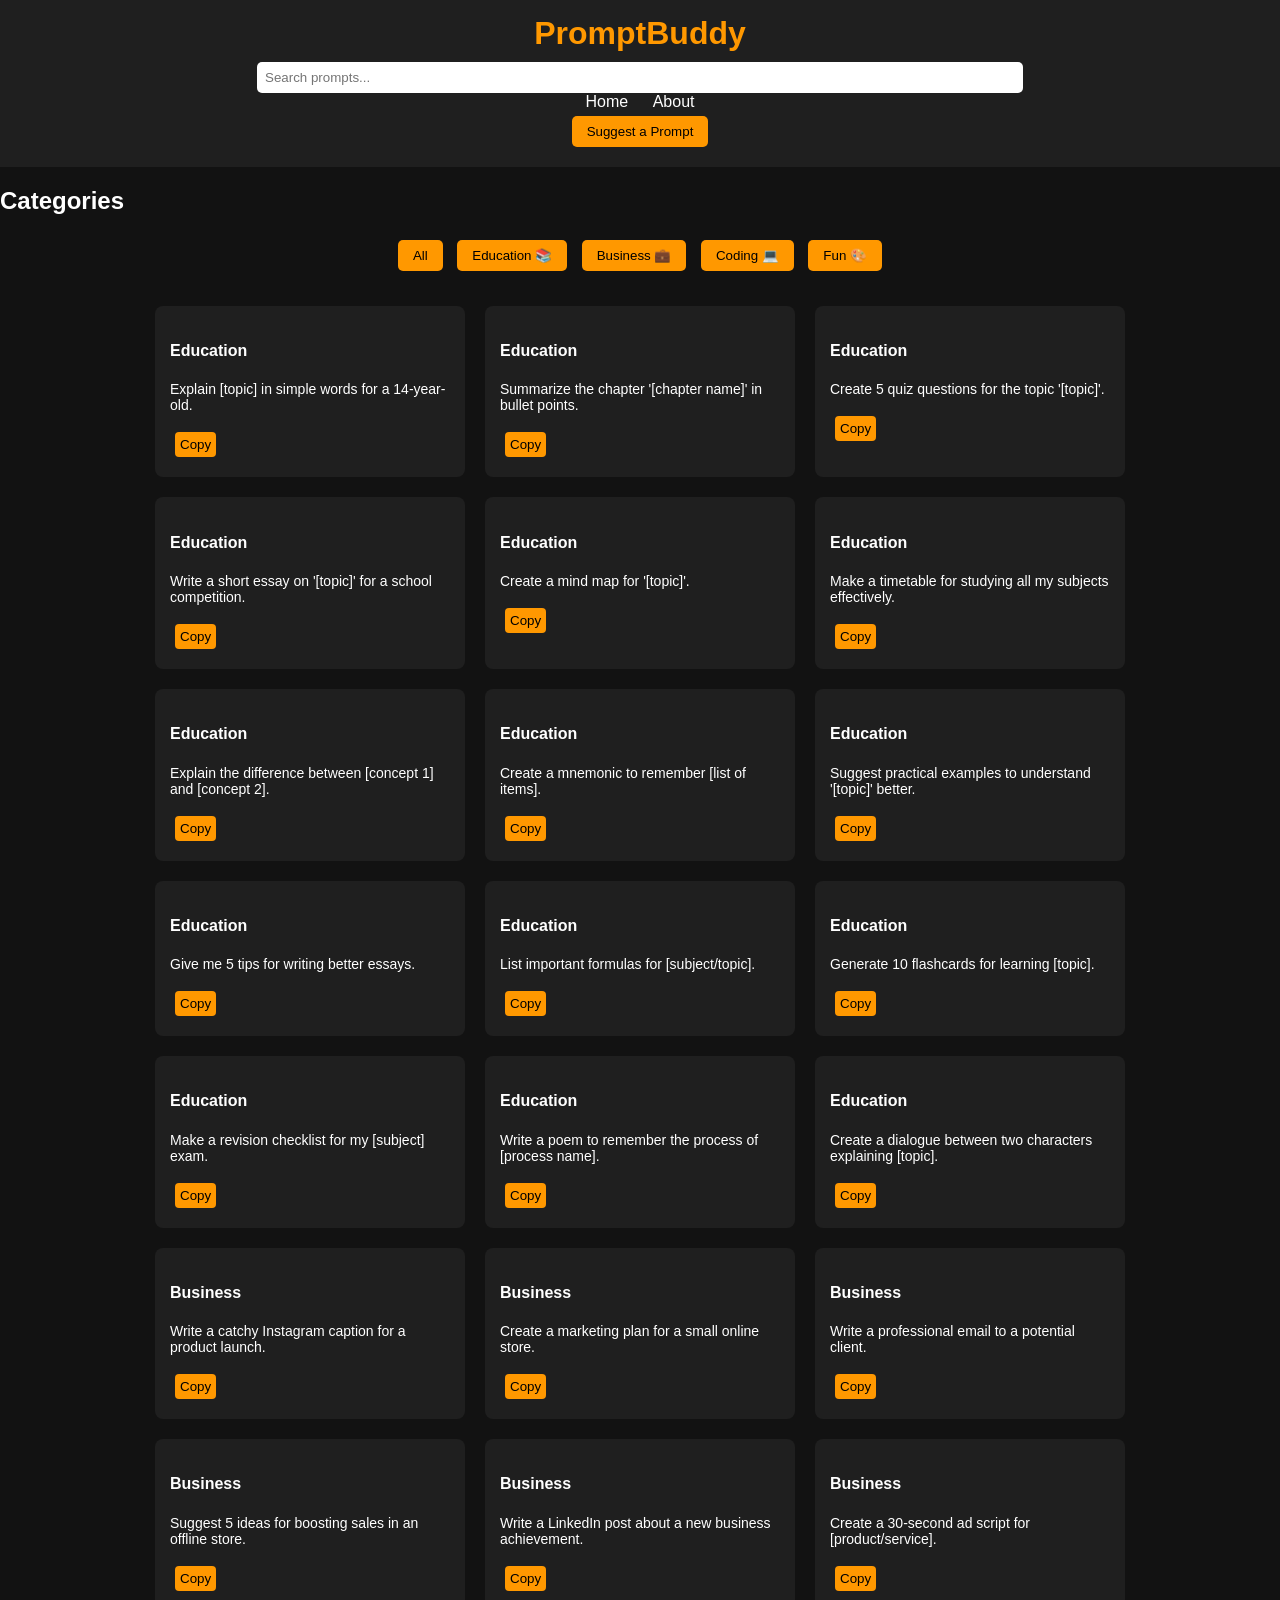
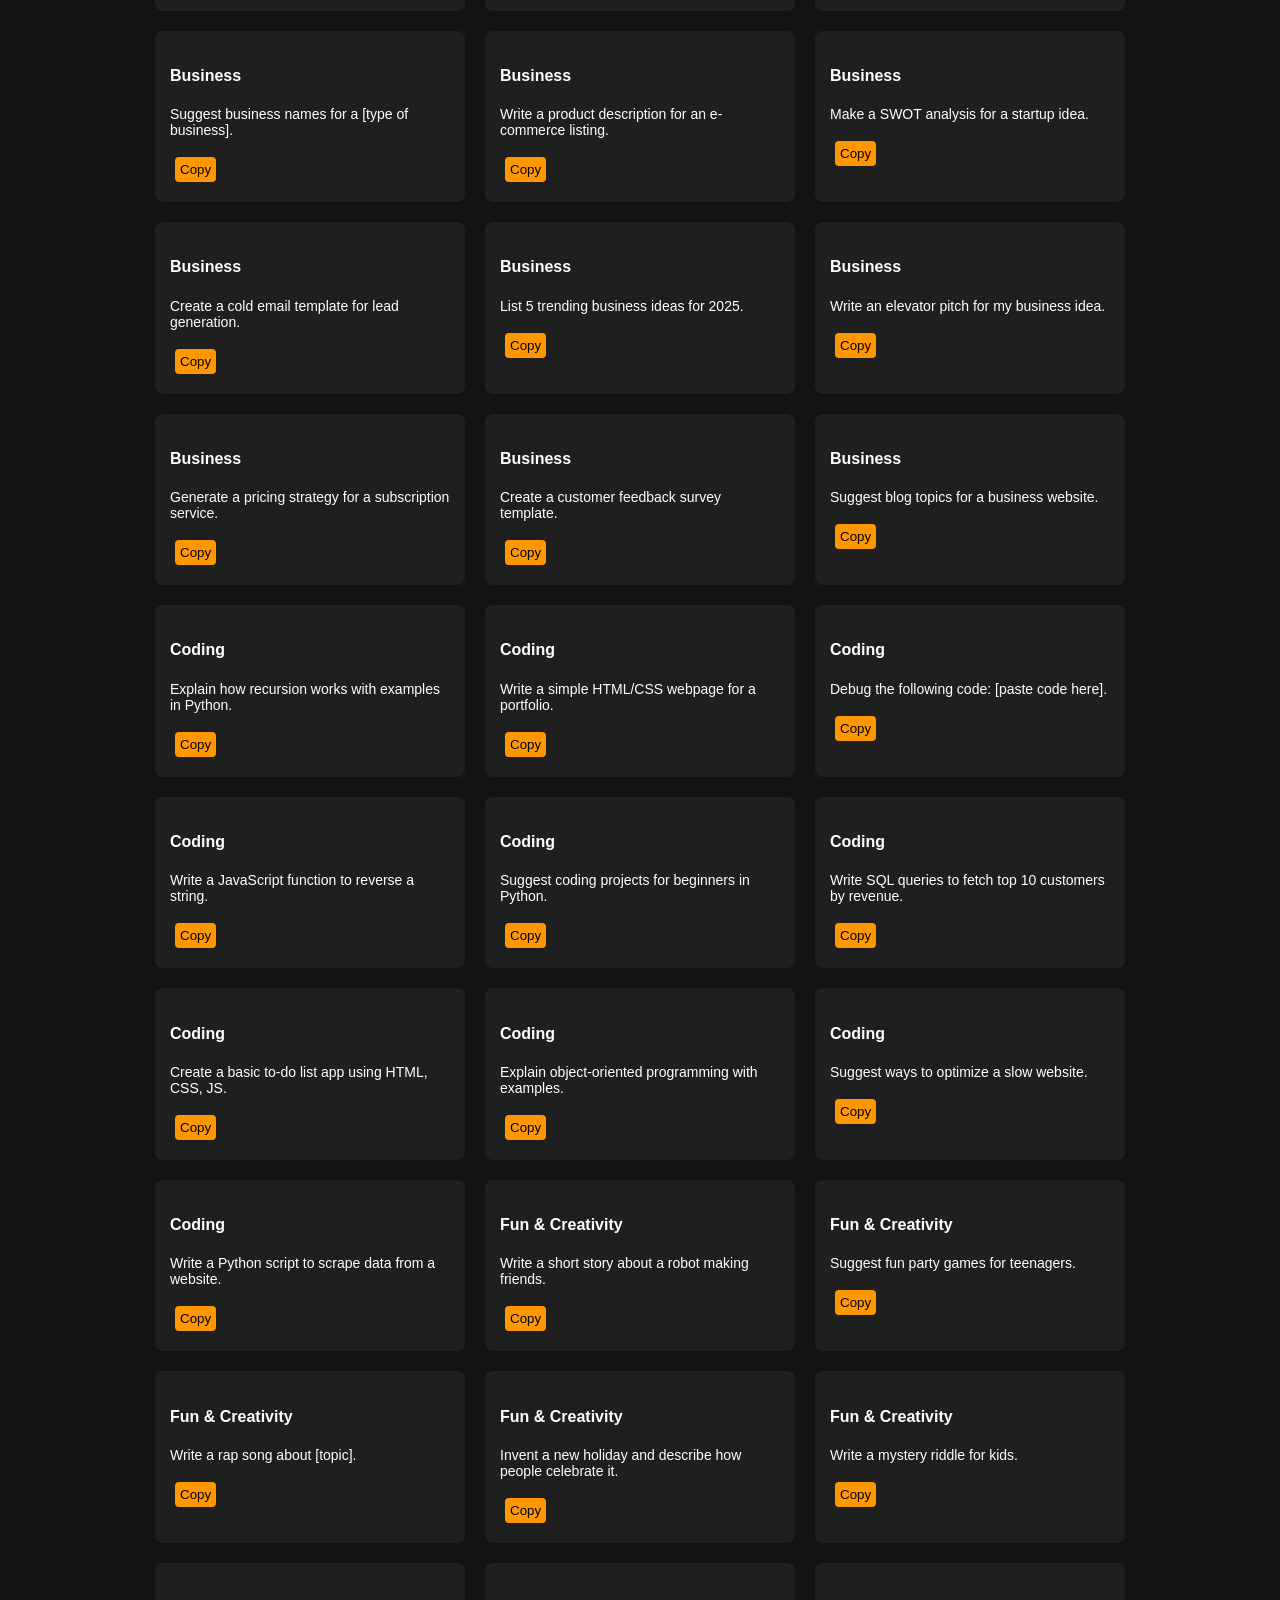
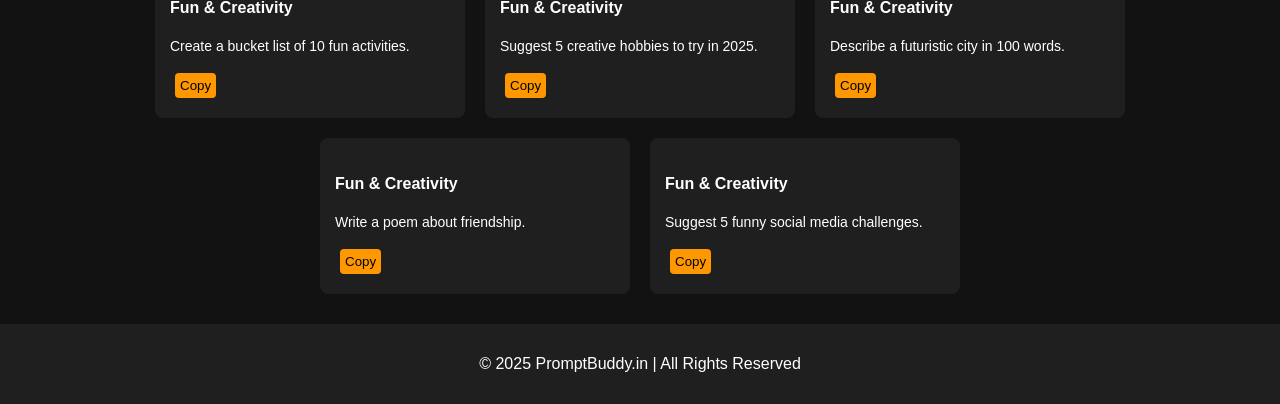
==== index.html @ df9ea748 "Add files via upload" ====
<!DOCTYPE html>
<html lang="en">
<head>
    <meta charset="UTF-8">
    <meta name="viewport" content="width=device-width, initial-scale=1.0">
    <title>PromptBuddy.in - Your AI Prompt Partner</title>
    <link rel="stylesheet" href="style.css">
</head>
<body>
    <header>
        <h1>PromptBuddy</h1>
        <input type="text" id="searchBar" placeholder="Search prompts...">
        <nav>
            <a href="index.html">Home</a>
            <a href="about.html">About</a>
        </nav>
        <button onclick="window.open('#', '_blank')">Suggest a Prompt</button>
    </header>

    <main>
        <h2>Categories</h2>
        <div class="categories">
            <button onclick="filterCategory('All')">All</button>
            <button onclick="filterCategory('Education')">Education 📚</button>
            <button onclick="filterCategory('Business')">Business 💼</button>
            <button onclick="filterCategory('Coding')">Coding 💻</button>
            <button onclick="filterCategory('Fun & Creativity')">Fun 🎨</button>
        </div>

        <div id="promptContainer" class="prompt-container"></div>
    </main>

    <footer>
        <p>© 2025 PromptBuddy.in | All Rights Reserved</p>
    </footer>

    <script src="prompts.js"></script>
    <script src="script.js"></script>
</body>
</html>
---- style.css ----
body {
    font-family: Arial, sans-serif;
    margin: 0;
    background-color: #121212;
    color: #fff;
}

header {
    background: #1f1f1f;
    padding: 15px;
    text-align: center;
}

header h1 {
    margin: 0;
    color: #ff9800;
}

header input {
    padding: 8px;
    width: 60%;
    margin-top: 10px;
    border: none;
    border-radius: 5px;
}

nav a {
    color: #fff;
    margin: 0 10px;
    text-decoration: none;
}

button {
    background: #ff9800;
    border: none;
    padding: 8px 15px;
    margin: 5px;
    border-radius: 5px;
    cursor: pointer;
    color: black;
}

.categories {
    text-align: center;
    margin: 20px;
}

.prompt-container {
    display: flex;
    flex-wrap: wrap;
    justify-content: center;
}

.prompt-card {
    background: #1f1f1f;
    border-radius: 8px;
    padding: 15px;
    margin: 10px;
    width: 280px;
}

.prompt-card p {
    font-size: 14px;
}

.copy-btn {
    background: #ff9800;
    border: none;
    padding: 5px;
    margin-top: 5px;
    border-radius: 4px;
    cursor: pointer;
}

footer {
    background: #1f1f1f;
    text-align: center;
    padding: 15px;
    margin-top: 20px;
}
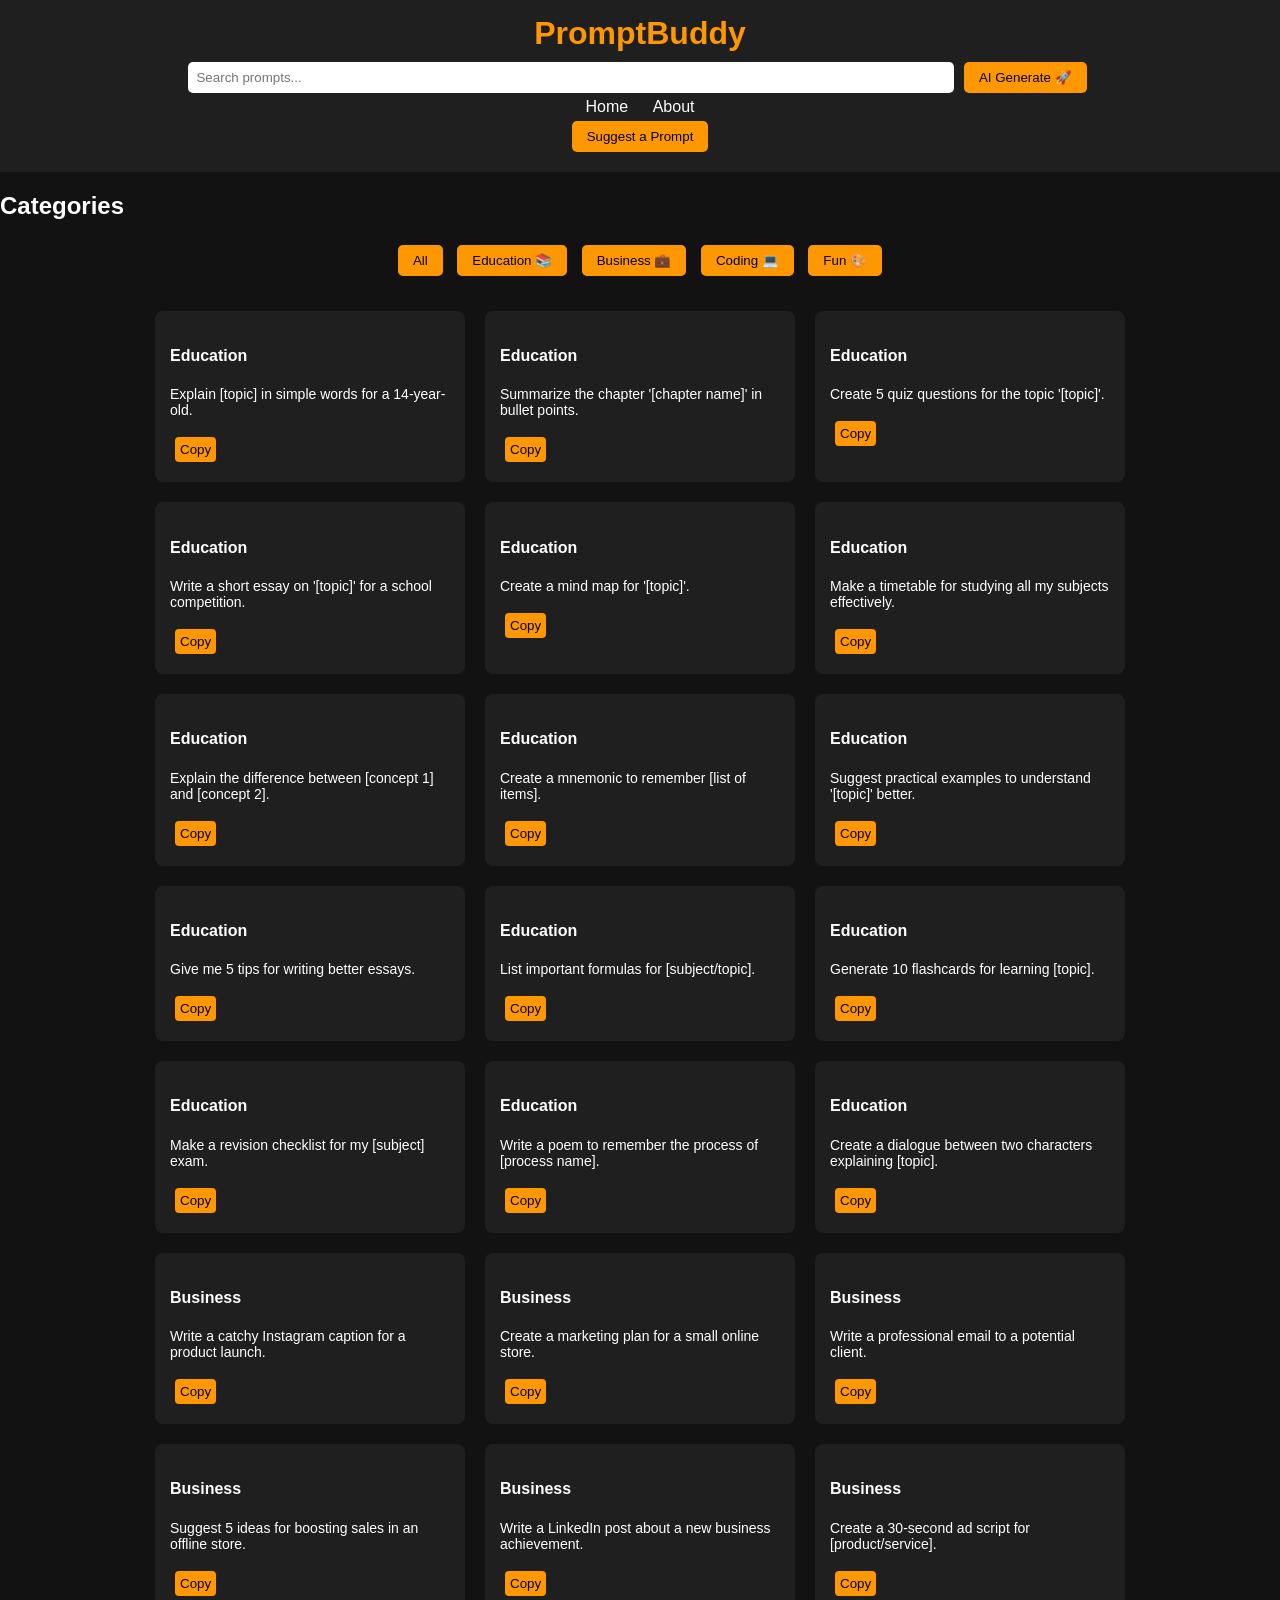
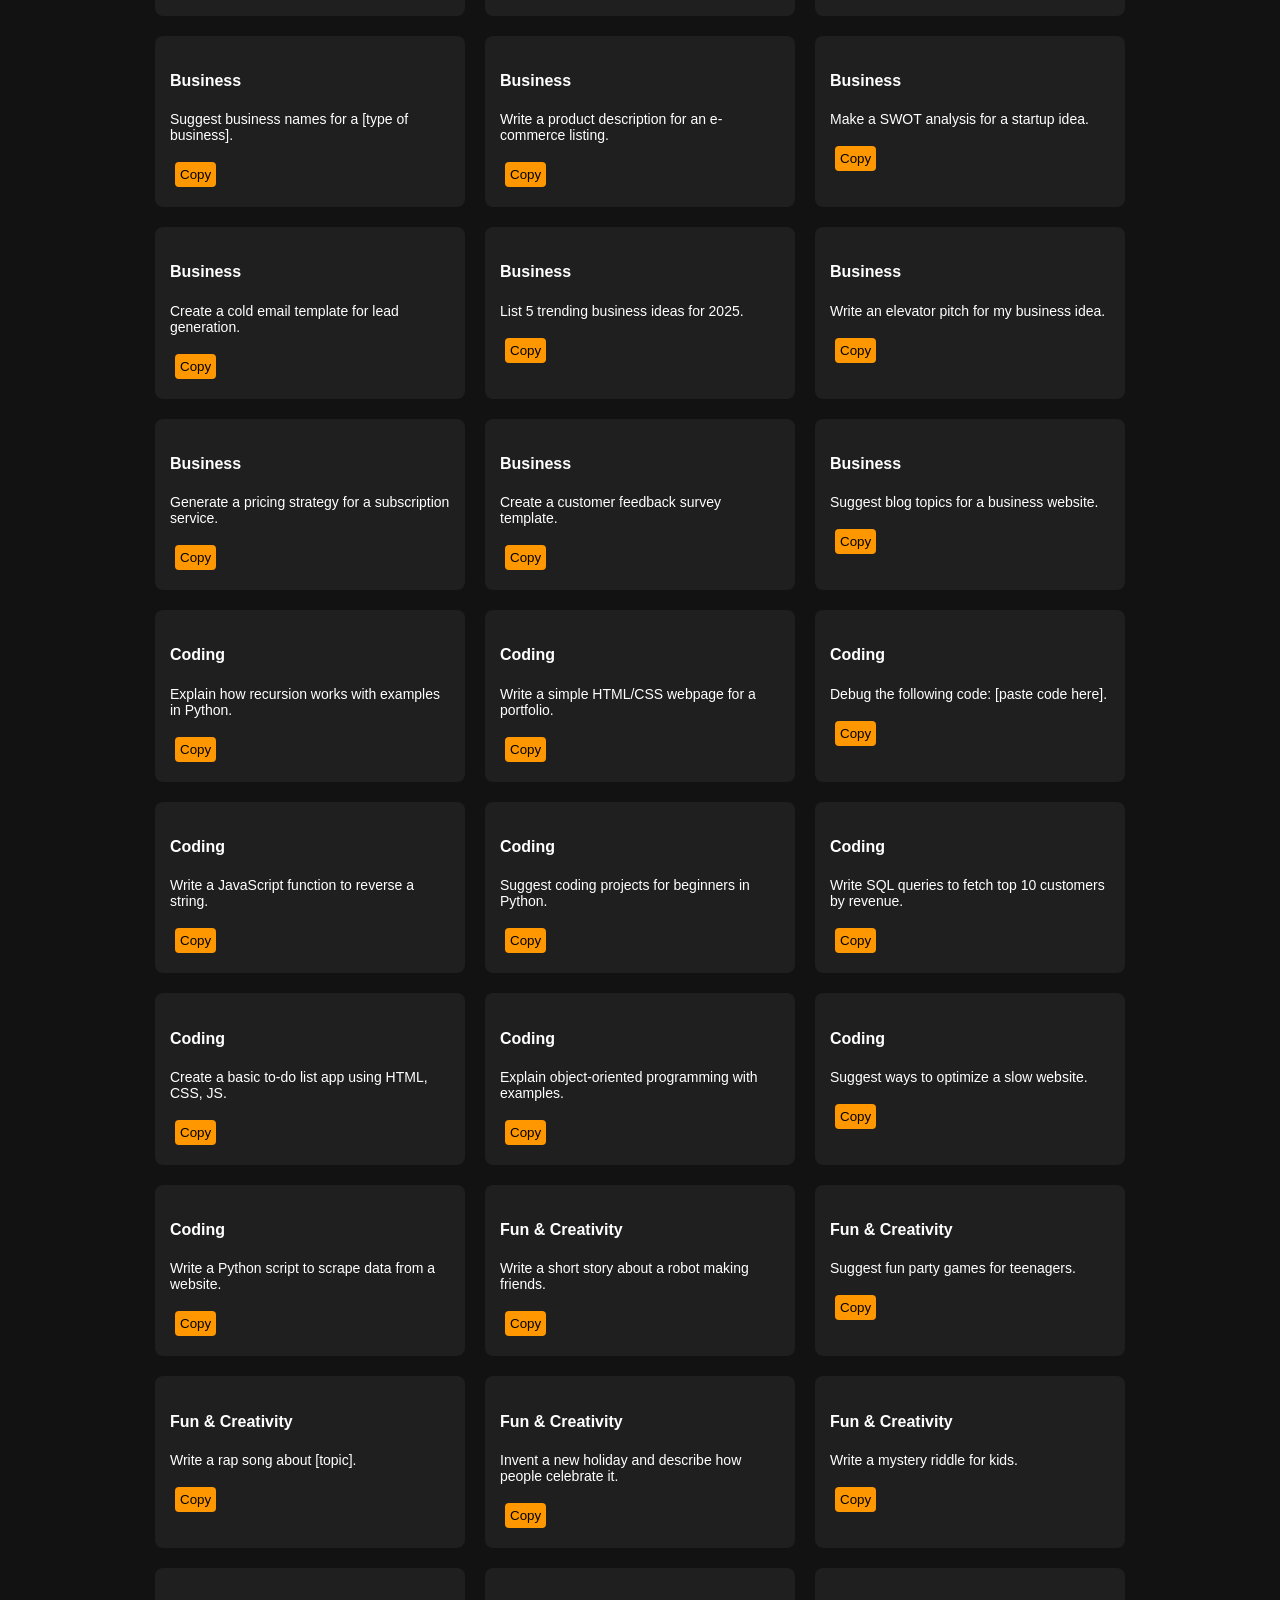
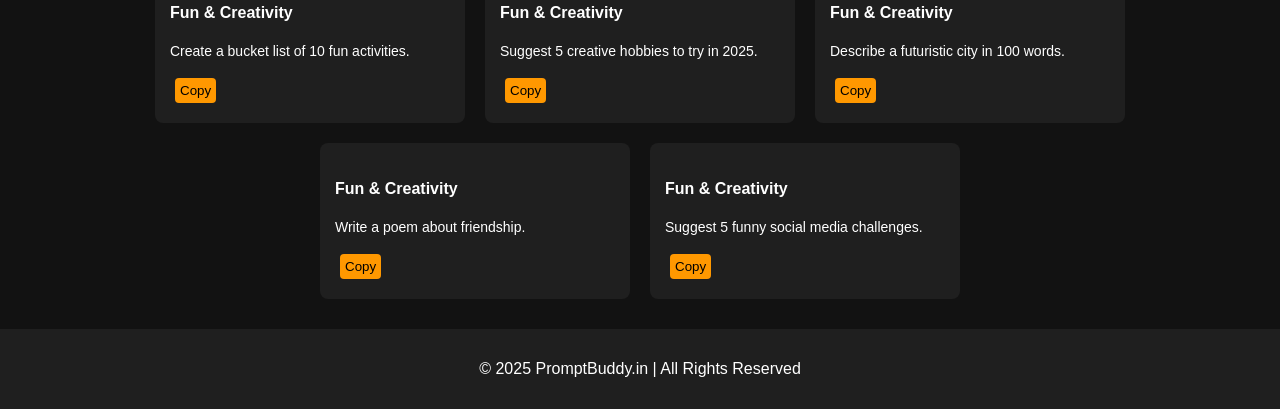
==== commit 09687afd: "Update index.html" ====
--- a/index.html
+++ b/index.html
@@ -10,11 +10,13 @@
     <header>
         <h1>PromptBuddy</h1>
         <input type="text" id="searchBar" placeholder="Search prompts...">
+        <button onclick="generateAI()">AI Generate 🚀</button>
         <nav>
+            
             <a href="index.html">Home</a>
             <a href="about.html">About</a>
         </nav>
-        <button onclick="window.open('#', '_blank')">Suggest a Prompt</button>
+   <button onclick="window.open('https://docs.google.com/forms/d/e/1FAIpQLSeEIaTkhh7DpAt01JcZwOkTiI6C71qe85r_cExNvYV2qgv34A/viewform?usp=dialog', '_blank')">Suggest a Prompt</button>
     </header>
 
     <main>
